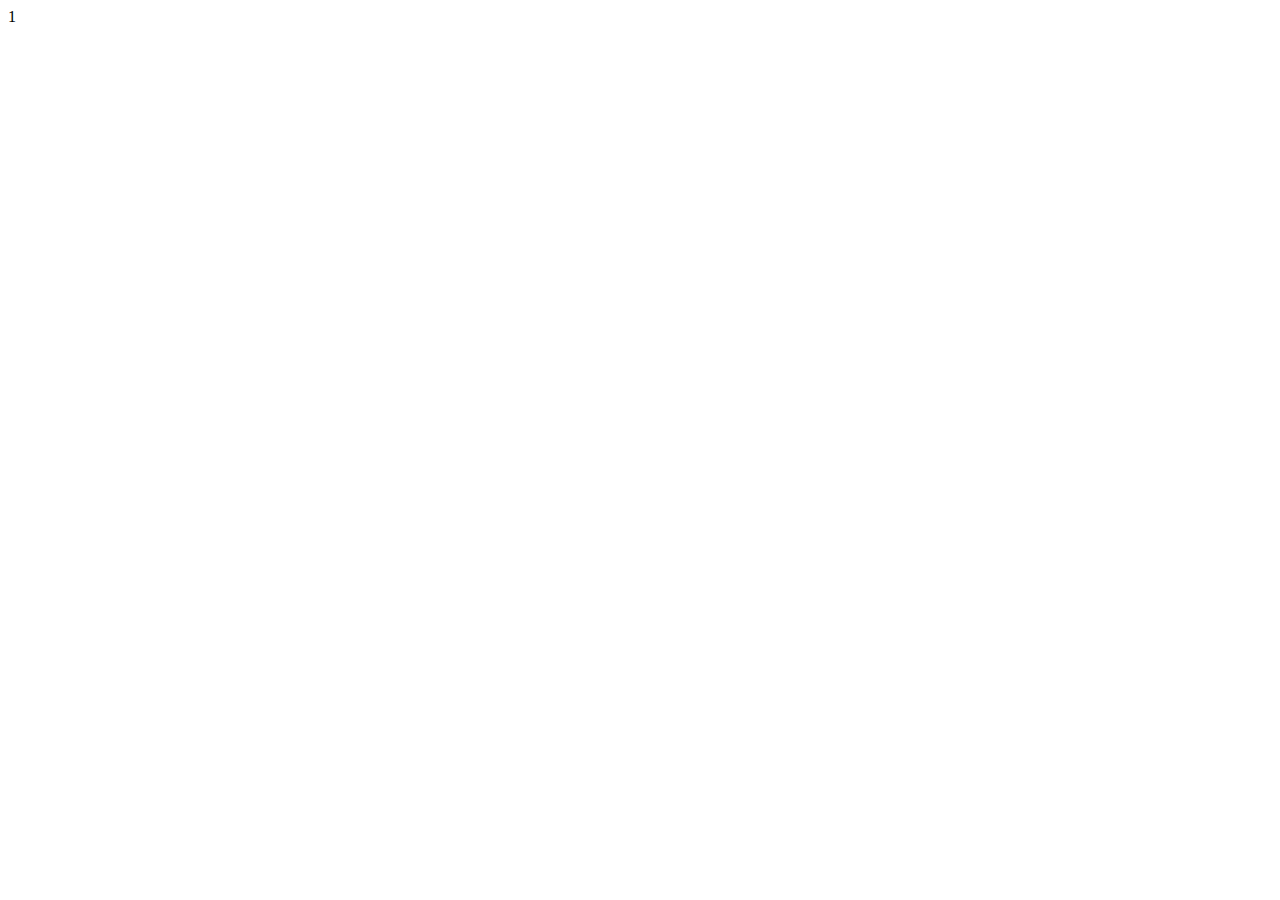
==== index.html @ 690d781f "Добавляет стартовые файлы" ====
1
<!DOCTYPE html>
<html lang="en">
<head>
    <meta charset="UTF-8">
    <meta http-equiv="X-UA-Compatible" content="IE=edge">
    <meta name="viewport" content="width=device-width, initial-scale=1.0">
    <title>Document</title>
</head>
<body>
    
</body>
</html>
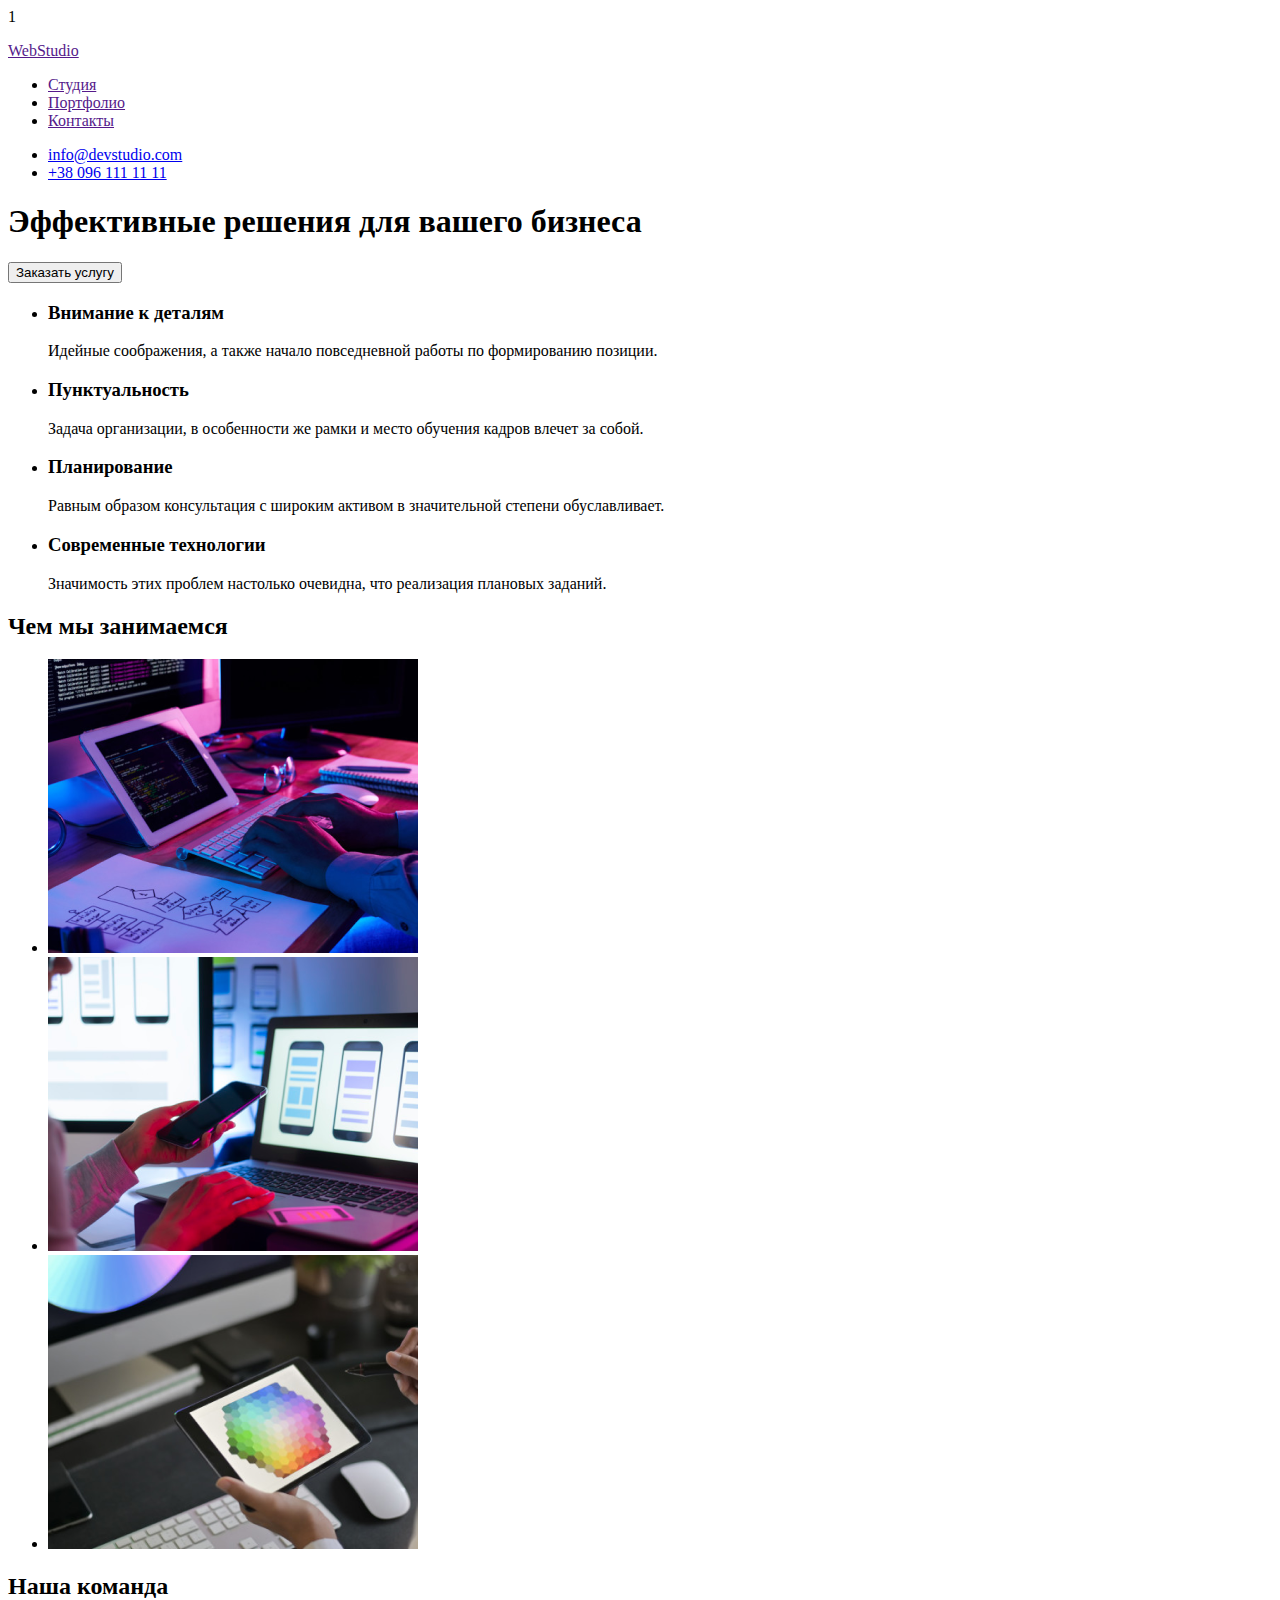
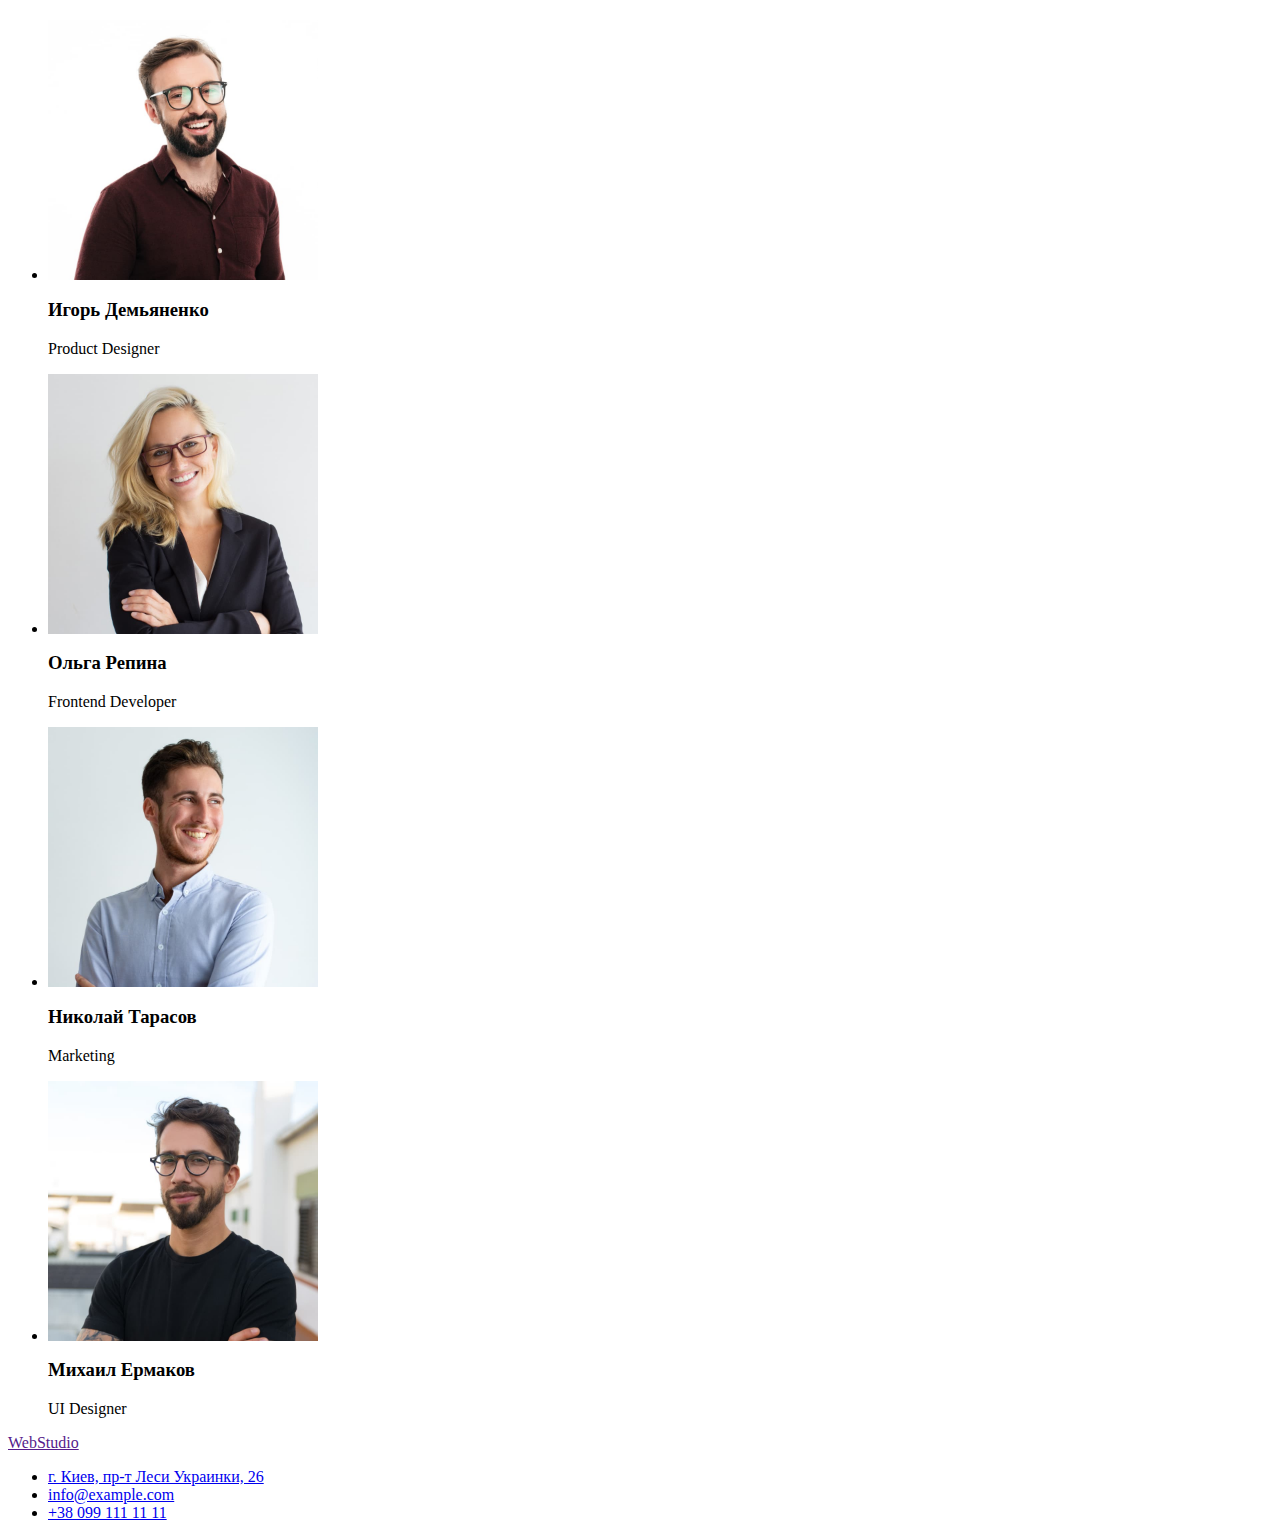
==== commit 8c77a2eb: "Выполнена разметка проекта" ====
--- a/index.html
+++ b/index.html
@@ -1,6 +1,6 @@
 1
 <!DOCTYPE html>
-<html lang="en">
+<html lang="ru">
 <head>
     <meta charset="UTF-8">
     <meta http-equiv="X-UA-Compatible" content="IE=edge">
@@ -8,6 +8,88 @@
     <title>Document</title>
 </head>
 <body>
-    
-</body>
+    <header>
+        <a href="">
+            <p lang="en">WebStudio</p>
+        </a>
+        <nav>
+        <ul>
+            <li><a href="">Студия</a></li>
+            <li><a href="">Портфолио</a></li>
+            <li><a href="">Контакты</a></li>
+        </ul>
+        </nav>
+        <ul>
+            <li><a href="mailto:info@devstudio.com">info@devstudio.com</a></li>
+            <li><a href="tel:+380961111111">+38 096 111 11 11</a></li>
+        </ul>
+     </header>
+     <main>
+         <section>
+            <h1>Эффективные решения для вашего бизнеса</h1>
+            <button type="button">Заказать услугу</button>
+        </section>
+        <section>
+            <ul>
+                <li>
+                    <h3>Внимание к деталям</h3>
+                    <p>Идейные соображения, а также начало повседневной работы по формированию позиции.</p>
+                </li>
+                <li>
+                    <h3>Пунктуальность</h3>
+                    <p>Задача организации, в особенности же рамки и место обучения кадров влечет за собой.</p>
+                </li>
+                <li>
+                    <h3>Планирование</h3>
+                    <p>Равным образом консультация с широким активом в значительной степени обуславливает.</p>
+                </li>
+                <li>
+                    <h3>Современные технологии</h3>
+                    <p>Значимость этих проблем настолько очевидна, что реализация плановых заданий.</p>
+                </li>
+            </ul>
+            <h2>Чем мы занимаемся</h2>
+            <ul>
+                <li><a href=""><img src="./images/img-1.png" alt="работа на клавиатуре" width="370" height="294"></a></li>
+                <li><a href=""><img src="./images/img-2.png" alt="сопряжение телефона и компьтера" width="370" height="294"></a></li>
+                <li><a href=""><img src="./images/img-3.png" alt="картинка на планшете" width="370" height="294"></a></li>
+            </ul>
+        </section>
+        <section>
+            <h2>Наша команда</h2>
+            <ul>
+                <li>
+                    <img src="./images/img-igor.jpg" alt="фотография Игоря" width="270" height="260">
+                    <h3>Игорь Демьяненко </h3>
+                    <p lang="en">Product Designer</p>
+                </li>
+                <li>
+                    <img src="./images/img-olga.jpg" alt="фотография Ольги" width="270" height="260">
+                    <h3>Ольга Репина</h3>
+                    <p lang="en">Frontend Developer</p>
+                </li>
+                <li>
+                    <img src="./images/img-nikola.jpg" alt="фотография Николая" width="270" height="260">
+                    <h3>Николай Тарасов</h3>
+                    <p lang="en">Marketing</p>
+                </li>
+                <li>
+                    <img src="./images/img-miha.jpg" alt="фотография Михаила" width="270" height="260">
+                    <h3>Михаил Ермаков</h3>
+                    <p lang="en">UI Designer</p>
+                </li>
+            </ul>
+        </section>
+     </main>
+     <footer>
+        <a href="">
+            <p lang="en">WebStudio</p>
+        </a>
+        <ul>
+            <li><a href="https://goo.gl/maps/vnpv5dZW7NSg2xcv8" target="_blank" rel="noreferrer noopener">г. Киев, пр-т Леси Украинки, 26</a></li>
+            <li><a href="mailto:info@example.com">info@example.com</a></li>
+            <li><a href="tel:+380991111111">+38 099 111 11 11</a></li>
+        </ul>
+     </footer>
+    </body>
 </html>
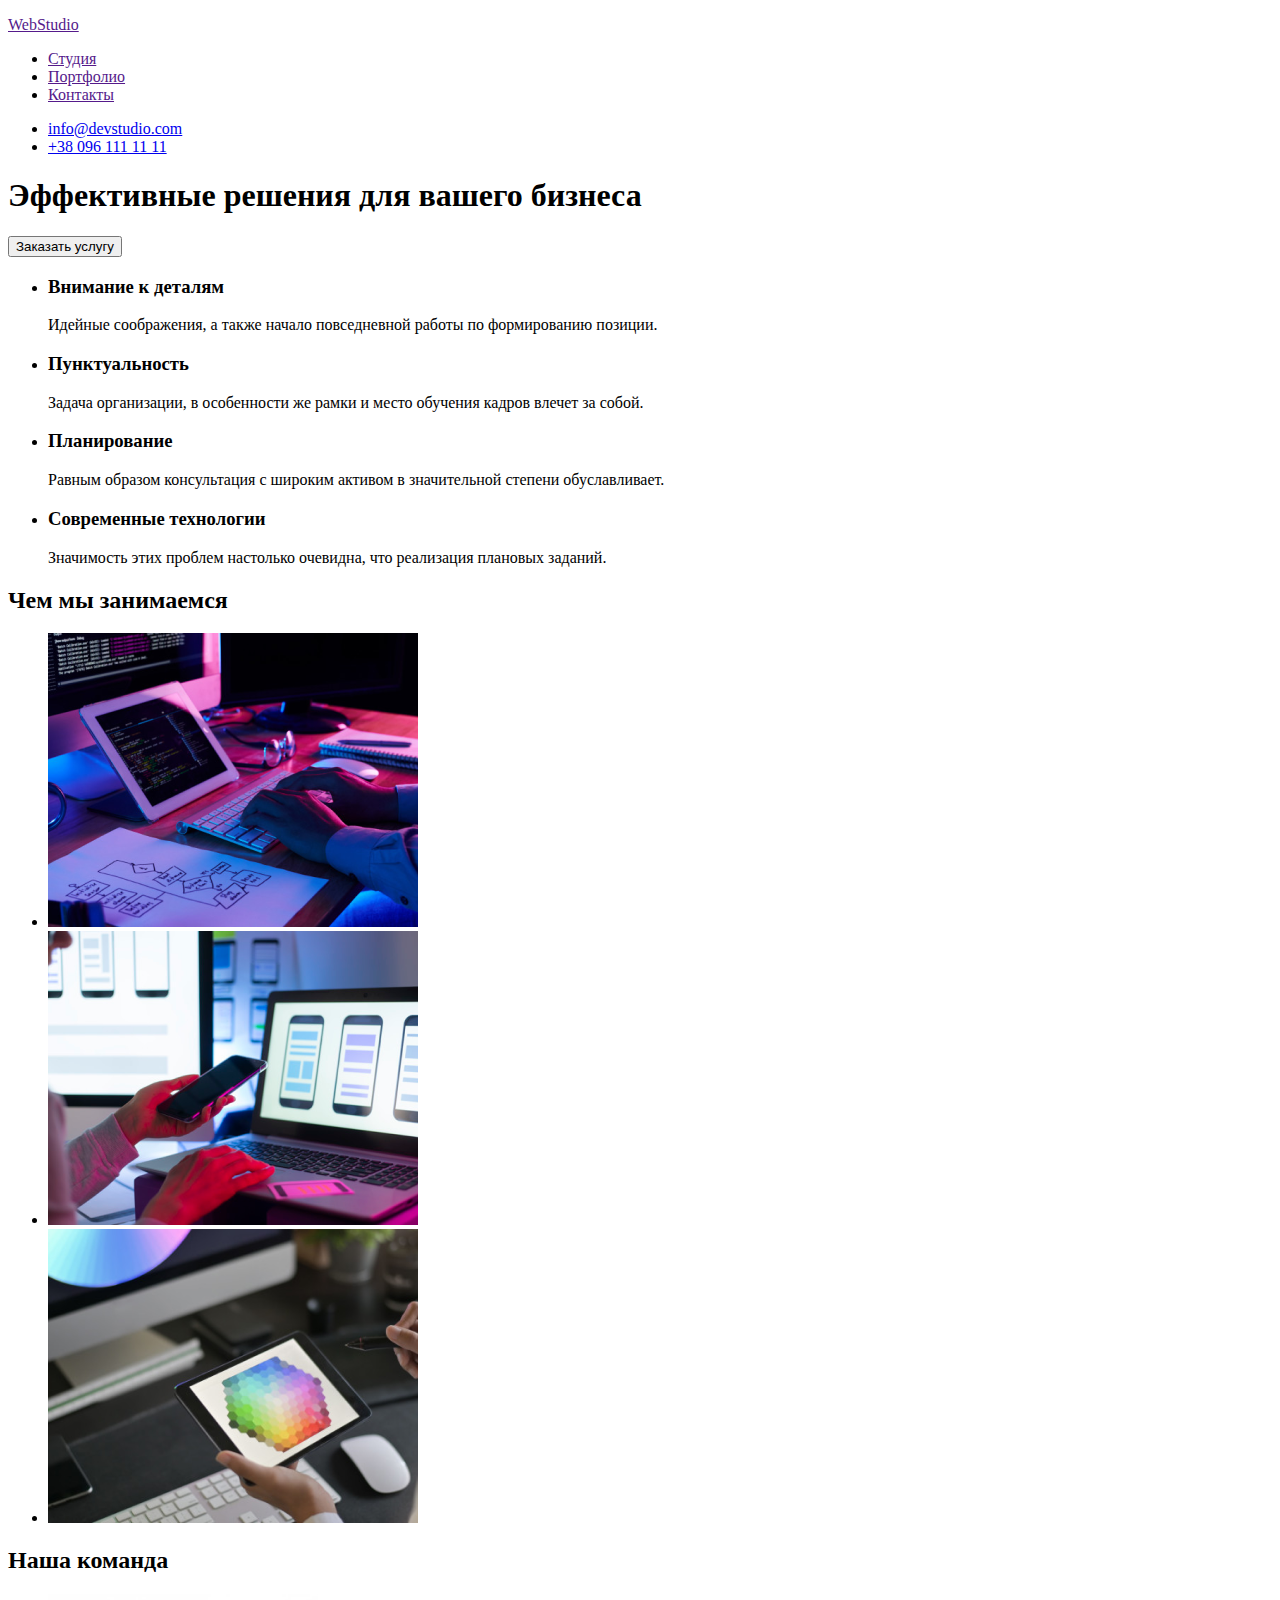
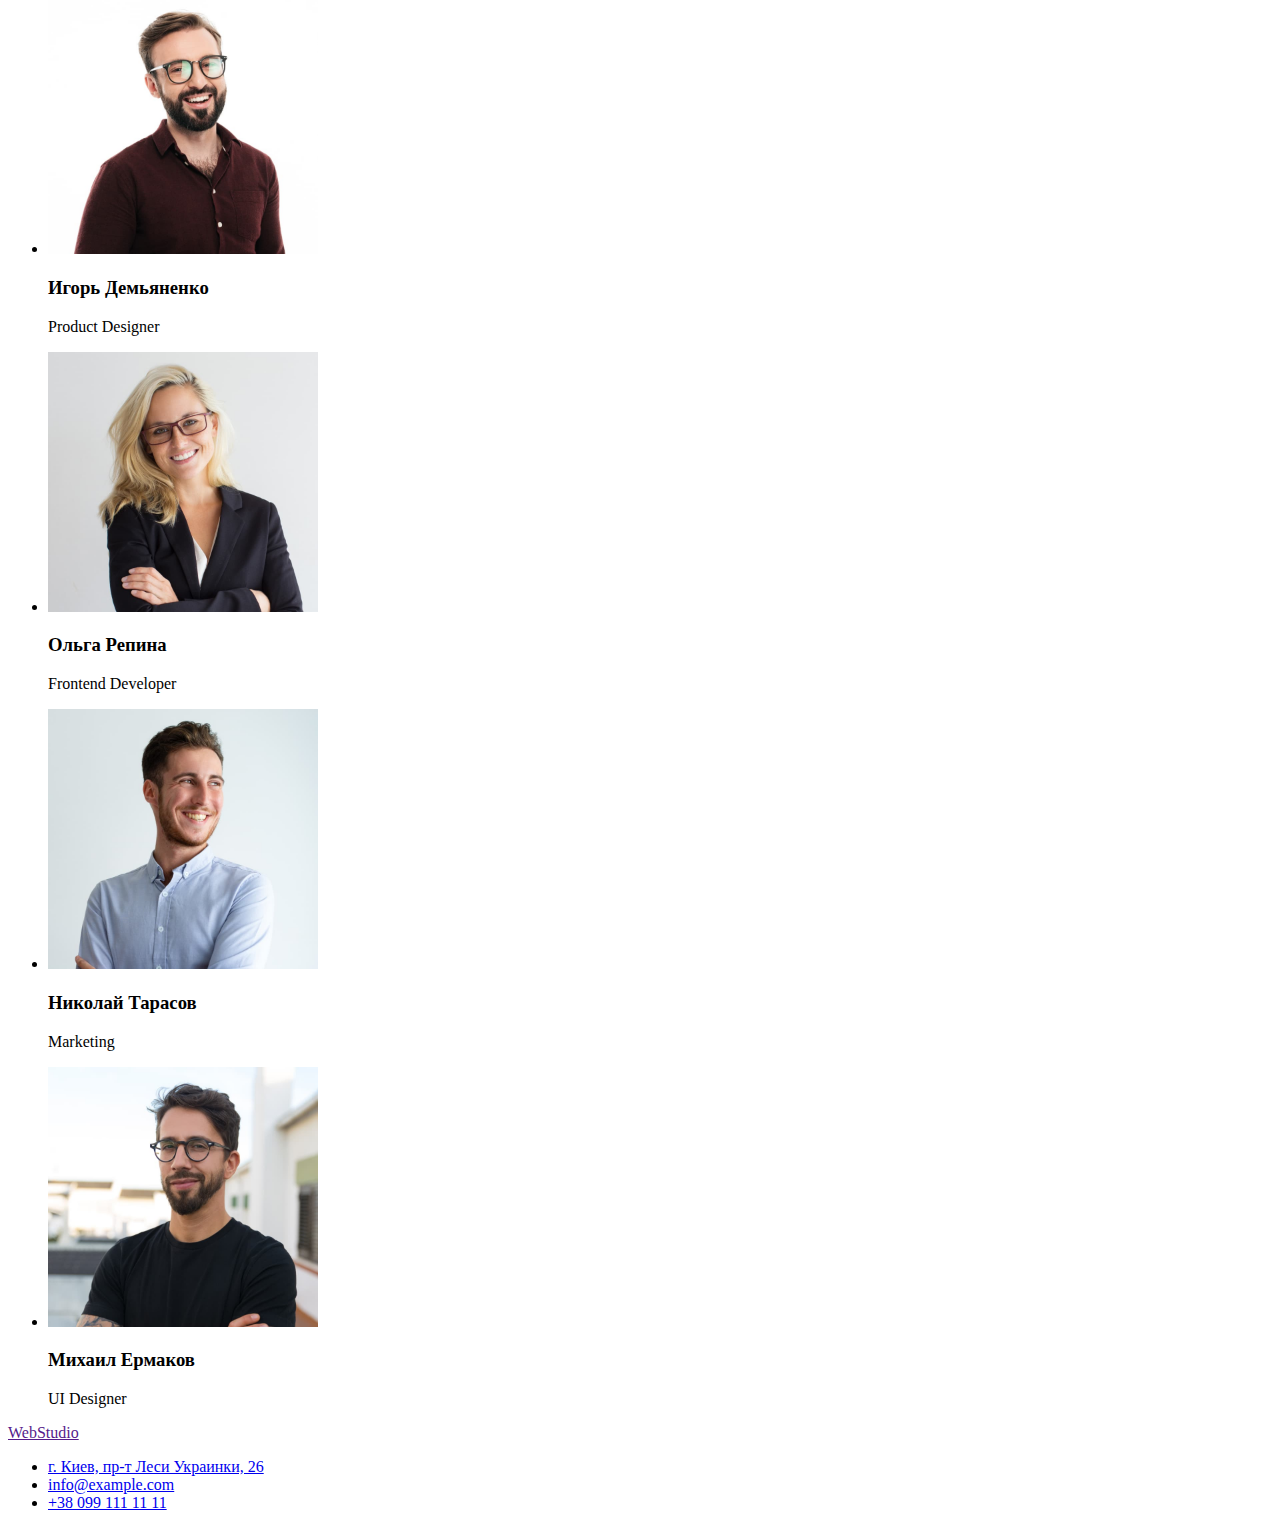
==== commit 6279b5bb: "Разметка выполнена по ДЗ" ====
--- a/index.html
+++ b/index.html
@@ -1,11 +1,10 @@
-1
 <!DOCTYPE html>
 <html lang="ru">
 <head>
     <meta charset="UTF-8">
     <meta http-equiv="X-UA-Compatible" content="IE=edge">
     <meta name="viewport" content="width=device-width, initial-scale=1.0">
-    <title>Document</title>
+    <title>Студия</title>
 </head>
 <body>
     <header>
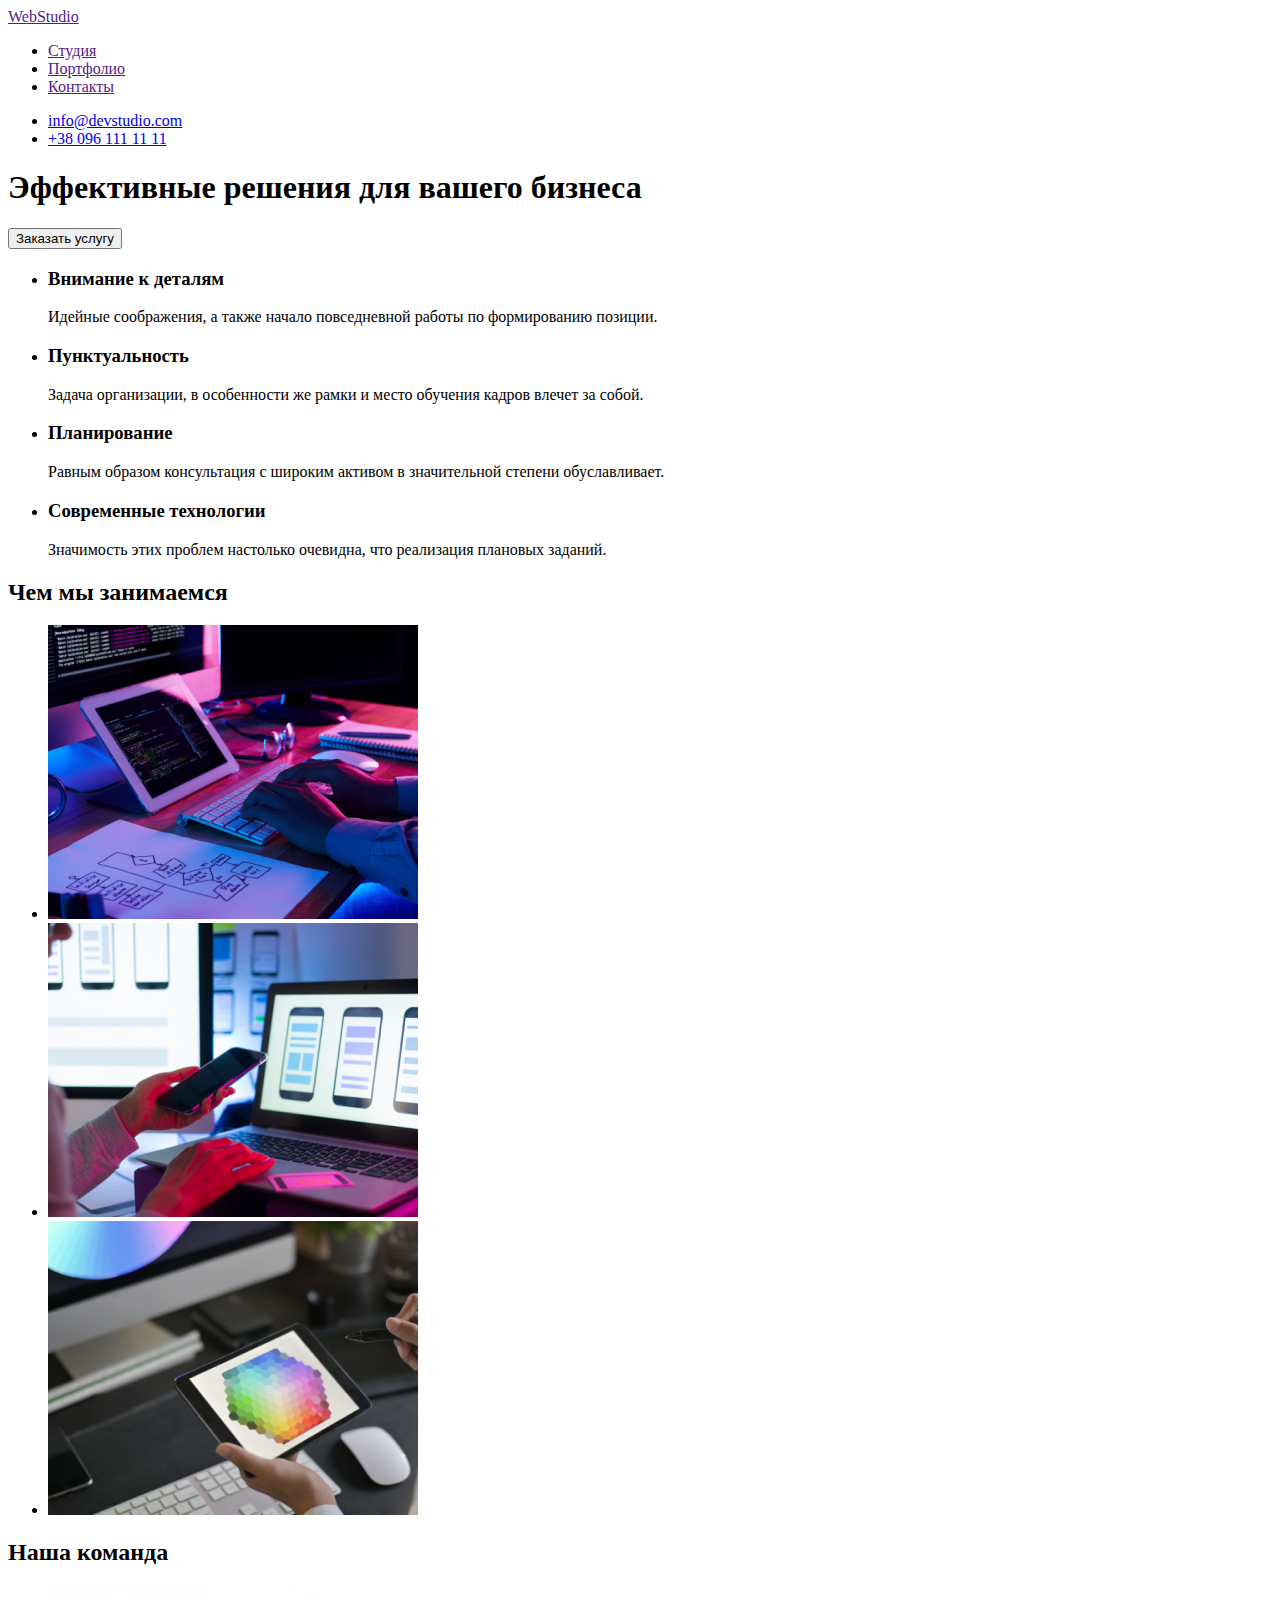
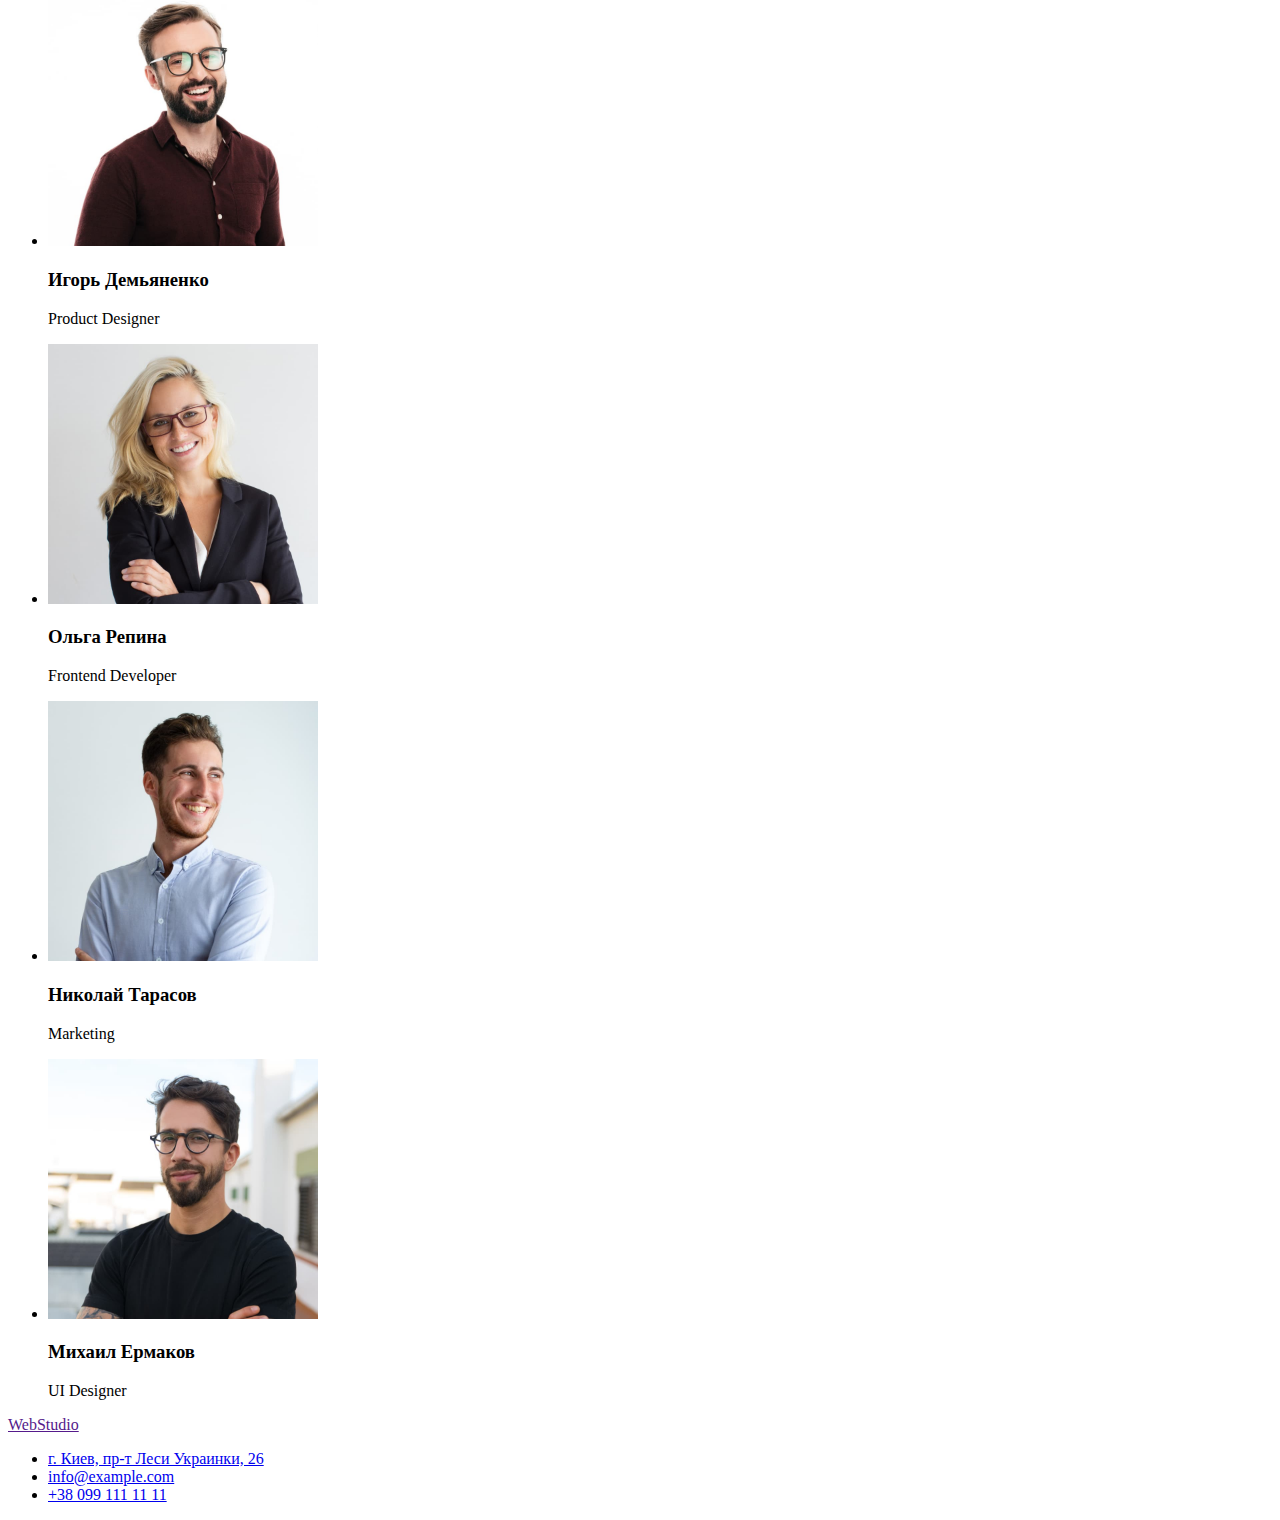
==== commit 8f6d93b3: "Исправлены замечания после проверки дз" ====
--- a/index.html
+++ b/index.html
@@ -8,9 +8,7 @@
 </head>
 <body>
     <header>
-        <a href="">
-            <p lang="en">WebStudio</p>
-        </a>
+        <a href="" lang="en">WebStudio</a>
         <nav>
         <ul>
             <li><a href="">Студия</a></li>
@@ -47,6 +45,8 @@
                     <p>Значимость этих проблем настолько очевидна, что реализация плановых заданий.</p>
                 </li>
             </ul>
+        </section>
+        <section>
             <h2>Чем мы занимаемся</h2>
             <ul>
                 <li><a href=""><img src="./images/img-1.png" alt="работа на клавиатуре" width="370" height="294"></a></li>
@@ -81,9 +81,7 @@
         </section>
      </main>
      <footer>
-        <a href="">
-            <p lang="en">WebStudio</p>
-        </a>
+        <a href="" lang="en">WebStudio</a>
         <ul>
             <li><a href="https://goo.gl/maps/vnpv5dZW7NSg2xcv8" target="_blank" rel="noreferrer noopener">г. Киев, пр-т Леси Украинки, 26</a></li>
             <li><a href="mailto:info@example.com">info@example.com</a></li>
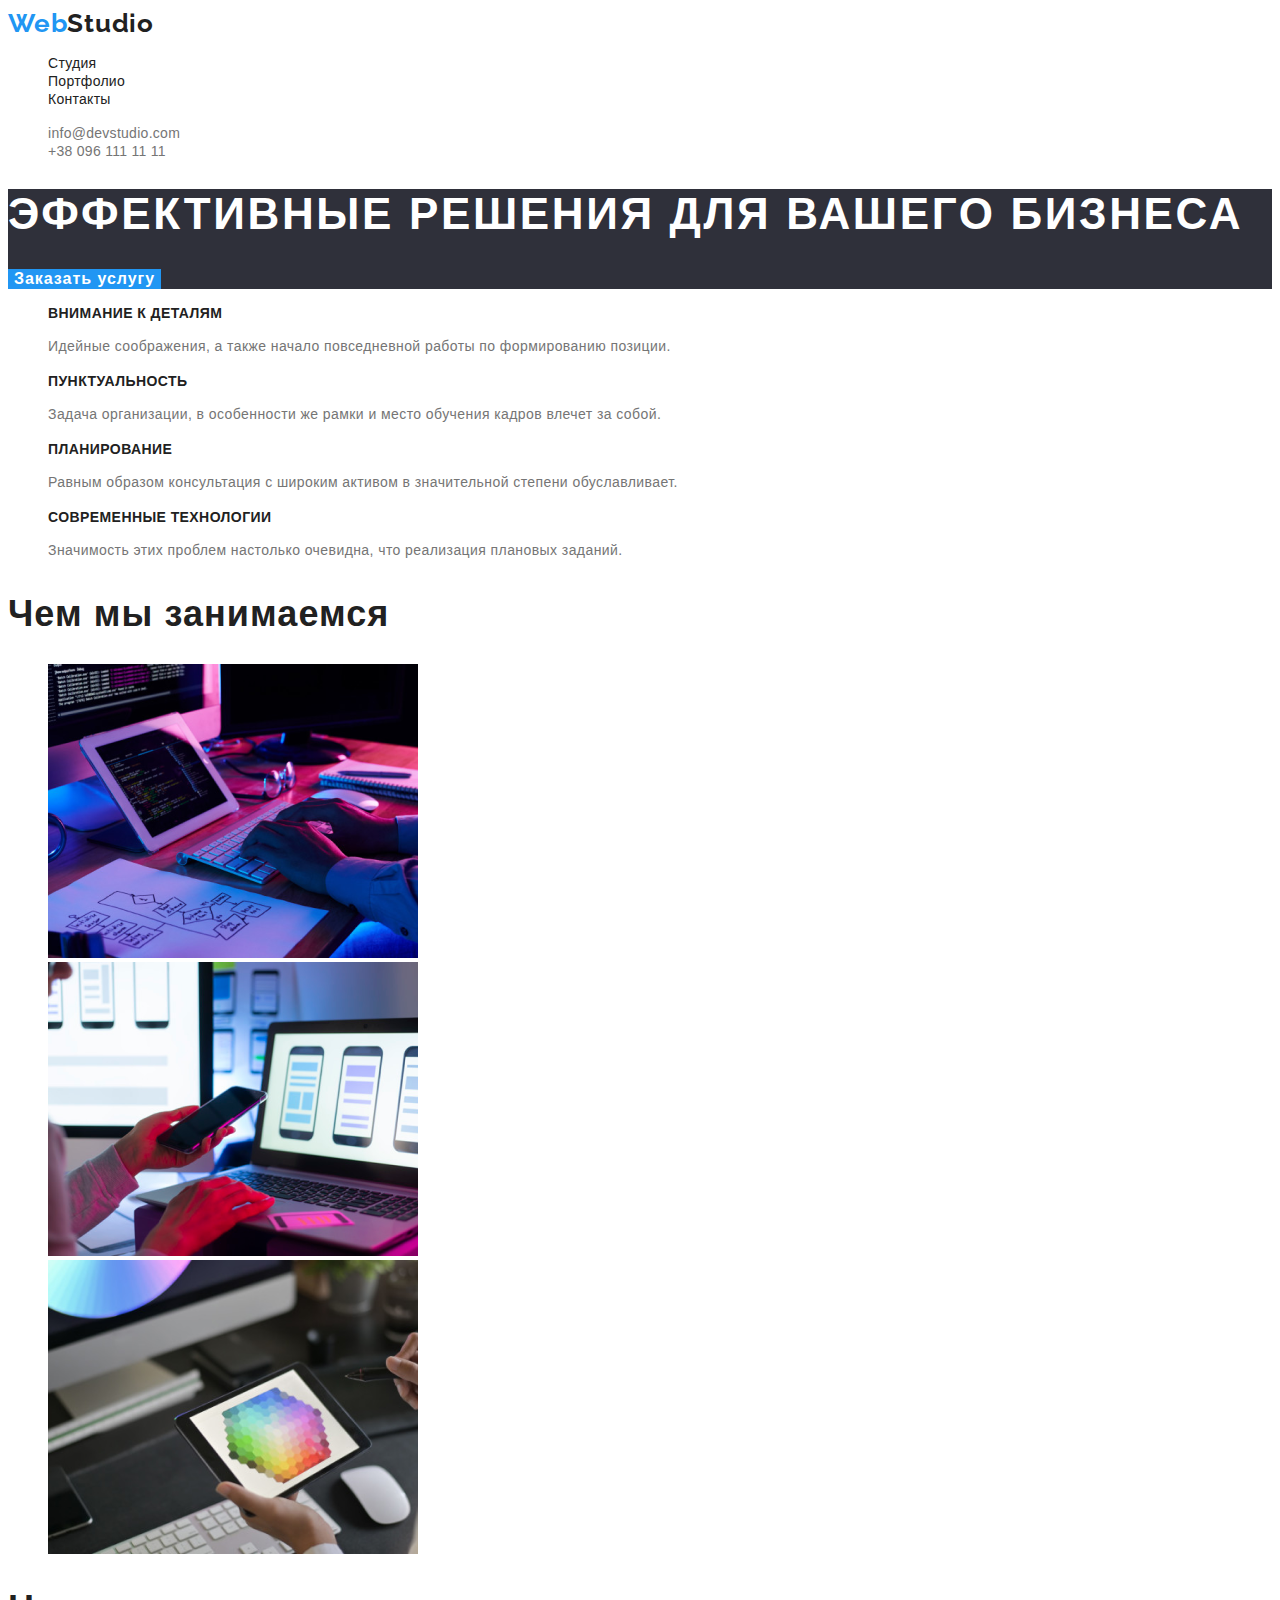
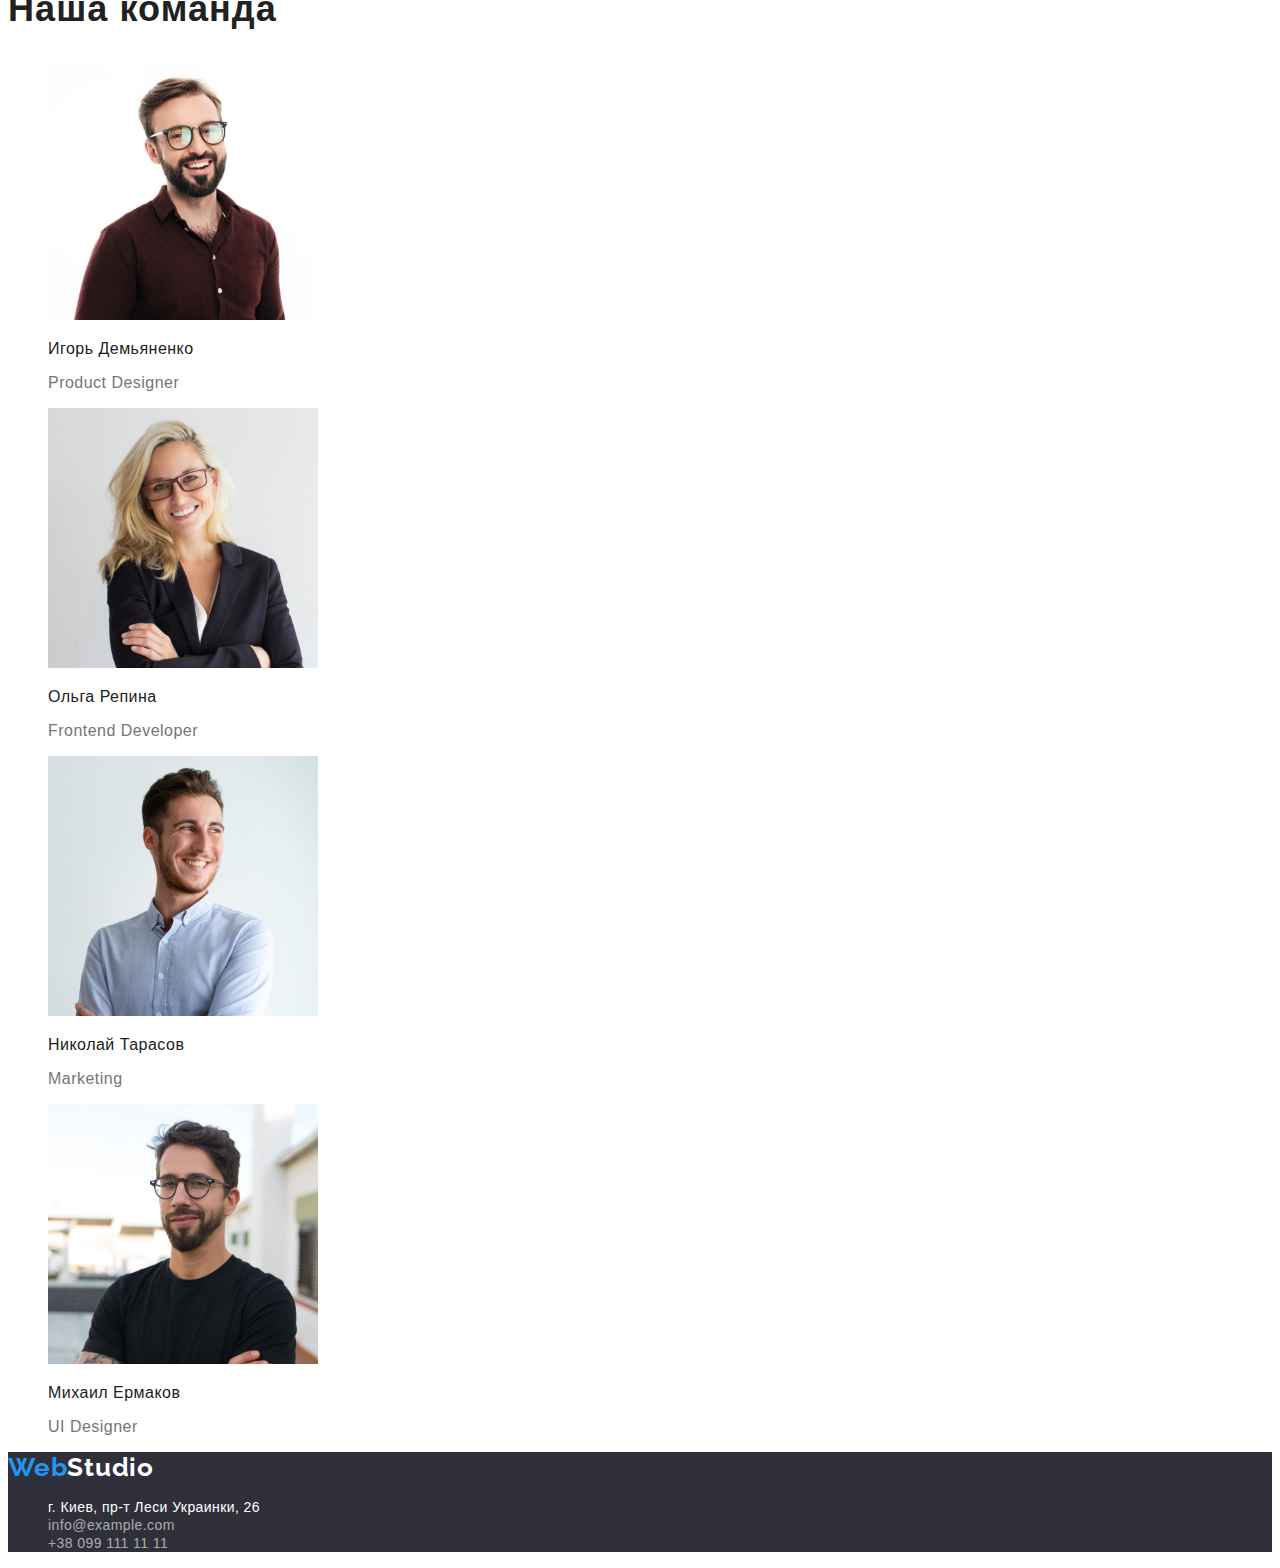
==== commit f205b75a: "Готовое ДЗ2" ====
--- a/index.html
+++ b/index.html
@@ -1,91 +1,97 @@
 <!DOCTYPE html>
 <html lang="ru">
 <head>
-    <meta charset="UTF-8">
-    <meta http-equiv="X-UA-Compatible" content="IE=edge">
-    <meta name="viewport" content="width=device-width, initial-scale=1.0">
+    <meta  charset="UTF-8">
+    <meta  http-equiv="X-UA-Compatible" content="IE=edge">
+    <meta  name="viewport" content="width=device-width, initial-scale=1.0">
     <title>Студия</title>
+    <link rel="preconnect" href="https://fonts.googleapis.com">
+    <link rel="preconnect" href="https://fonts.gstatic.com" crossorigin>
+    <link href="https://fonts.googleapis.com/css2?family=Raleway:wght@700&family=Roboto:wght@400;500;700;900&display=swap"
+        rel="stylesheet">
+
+    <link rel="stylesheet" href="./css/styles.css">
 </head>
 <body>
-    <header>
-        <a href="" lang="en">WebStudio</a>
-        <nav>
-        <ul>
-            <li><a href="">Студия</a></li>
-            <li><a href="">Портфолио</a></li>
-            <li><a href="">Контакты</a></li>
+    <header class="header">
+        <a class="header-logo link" href="" lang="en">Web<span class="header-logo-second">Studio</span></a>
+        <nav class="header-nav">
+        <ul class="header-list list "> 
+            <li class="header-item"><a class="header-link heder-text link" href="">Студия</a></li>
+            <li class="header-item"><a class="header-link heder-text link" href="./portfolio.html">Портфолио</a></li>
+            <li class="header-item"><a class="header-link heder-text link" href="">Контакты</a></li>
         </ul>
         </nav>
-        <ul>
-            <li><a href="mailto:info@devstudio.com">info@devstudio.com</a></li>
-            <li><a href="tel:+380961111111">+38 096 111 11 11</a></li>
+        <ul class="header-list-contact list">
+            <li class="header-item-contact"><a class="header-link-contact heder-text link" href="mailto:info@devstudio.com">info@devstudio.com</a></li>
+            <li class="header-item-contact"><a class="header-link-contact heder-text link" href="tel:+380961111111">+38 096 111 11 11</a></li>
         </ul>
      </header>
      <main>
-         <section>
-            <h1>Эффективные решения для вашего бизнеса</h1>
-            <button type="button">Заказать услугу</button>
+         <section class="home">
+            <h1 class="home-title">Эффективные решения для вашего бизнеса</h1>
+            <button type="button" class="home-btn button">Заказать услугу</button>
         </section>
-        <section>
-            <ul>
-                <li>
-                    <h3>Внимание к деталям</h3>
-                    <p>Идейные соображения, а также начало повседневной работы по формированию позиции.</p>
+        <section class="hero">
+            <ul class="hero-list list">
+                <li clacc="hero-element">
+                    <h3 class="hero-title">Внимание к деталям</h3>
+                    <p class="hero-after-title">Идейные соображения, а также начало повседневной работы по формированию позиции.</p>
                 </li>
-                <li>
-                    <h3>Пунктуальность</h3>
-                    <p>Задача организации, в особенности же рамки и место обучения кадров влечет за собой.</p>
+                <li clacc="hero-element">
+                    <h3 class="hero-title">Пунктуальность</h3>
+                    <p class="hero-after-title">Задача организации, в особенности же рамки и место обучения кадров влечет за собой.</p>
                 </li>
-                <li>
-                    <h3>Планирование</h3>
-                    <p>Равным образом консультация с широким активом в значительной степени обуславливает.</p>
+                <li clacc="hero-element">
+                    <h3 class="hero-title">Планирование</h3>
+                    <p class="hero-after-title">Равным образом консультация с широким активом в значительной степени обуславливает.</p>
                 </li>
-                <li>
-                    <h3>Современные технологии</h3>
-                    <p>Значимость этих проблем настолько очевидна, что реализация плановых заданий.</p>
+                <li clacc="hero-element">
+                    <h3 class="hero-title">Современные технологии</h3>
+                    <p class="hero-after-title">Значимость этих проблем настолько очевидна, что реализация плановых заданий.</p>
                 </li>
             </ul>
         </section>
-        <section>
-            <h2>Чем мы занимаемся</h2>
-            <ul>
-                <li><a href=""><img src="./images/img-1.png" alt="работа на клавиатуре" width="370" height="294"></a></li>
-                <li><a href=""><img src="./images/img-2.png" alt="сопряжение телефона и компьтера" width="370" height="294"></a></li>
-                <li><a href=""><img src="./images/img-3.png" alt="картинка на планшете" width="370" height="294"></a></li>
+        <section class="about">
+            <h2 class="about-title">Чем мы занимаемся</h2>
+            <ul class="about-list list">
+                <li class="about-item"><a class="about-link link" href=""><img src="./images/img-1.png" alt="работа на клавиатуре" width="370" height="294"></a></li>
+                <li class="about-item"><a class="about-link link" href=""><img src="./images/img-2.png" alt="сопряжение телефона и компьтера" width="370" height="294"></a></li>
+                <li class="about-item"><a class="about-link link" href=""><img src="./images/img-3.png" alt="картинка на планшете" width="370" height="294"></a></li>
             </ul>
         </section>
-        <section>
-            <h2>Наша команда</h2>
-            <ul>
-                <li>
+        <section class="team">
+            <h2 class="team-title">Наша команда</h2>
+            <ul class="team-list list">
+                <li class="team-item">
                     <img src="./images/img-igor.jpg" alt="фотография Игоря" width="270" height="260">
-                    <h3>Игорь Демьяненко </h3>
-                    <p lang="en">Product Designer</p>
+                    <h3 class="team-name">Игорь Демьяненко </h3>
+                    <p lang="en" class="team-after-name">Product Designer</p>
                 </li>
-                <li>
+                <li class="team-item">
                     <img src="./images/img-olga.jpg" alt="фотография Ольги" width="270" height="260">
-                    <h3>Ольга Репина</h3>
-                    <p lang="en">Frontend Developer</p>
+                    <h3 class="team-name">Ольга Репина</h3>
+                    <p lang="en" class="team-after-name">Frontend Developer</p>
                 </li>
-                <li>
+                <li class="team-item">
                     <img src="./images/img-nikola.jpg" alt="фотография Николая" width="270" height="260">
-                    <h3>Николай Тарасов</h3>
-                    <p lang="en">Marketing</p>
+                    <h3 class="team-name">Николай Тарасов</h3>
+                    <p lang="en" class="team-after-name">Marketing</p>
                 </li>
-                <li>
+                <li class="team-item">
                     <img src="./images/img-miha.jpg" alt="фотография Михаила" width="270" height="260">
-                    <h3>Михаил Ермаков</h3>
-                    <p lang="en">UI Designer</p>
+                    <h3 class="team-name">Михаил Ермаков</h3>
+                    <p lang="en" class="team-after-name">UI Designer</p>
                 </li>
             </ul>
         </section>
      </main>
-     <footer>
-        <a href="" lang="en">WebStudio</a>
-        <ul>
-            <li><a href="https://goo.gl/maps/vnpv5dZW7NSg2xcv8" target="_blank" rel="noreferrer noopener">г. Киев, пр-т Леси Украинки, 26</a></li>
-            <li><a href="mailto:info@example.com">info@example.com</a></li>
-            <li><a href="tel:+380991111111">+38 099 111 11 11</a></li>
+     <footer class="footer">
+        <a class="footer-logo link" href="" lang="en">Web<span class="footer-logo-second">Studio</span></a>
+        <ul class="footer-list list">
+            <li class="footer-item"><a class="footer-link-maps link" href="https://goo.gl/maps/vnpv5dZW7NSg2xcv8" target="_blank" rel="noreferrer noopener">г. Киев, пр-т Леси Украинки, 26</a></li>
+            <li class="footer-item"><a class="footer-link link" href="mailto:info@example.com">info@example.com</a></li>
+            <li class="footer-item"><a class="footer-link link" href="tel:+380991111111">+38 099 111 11 11</a></li>
         </ul>
      </footer>
     </body>
--- a/css/styles.css
+++ b/css/styles.css
@@ -0,0 +1,162 @@
+:root {
+  --acent-color: #2196f3;
+  --acent-second-color: #ffffff;
+  --backgroud-color: #2f303a;
+  --text-color: #757575;
+}
+
+body {
+  font-family: "Robot", sans-serif;
+  color: #212121;
+}
+.list {
+  list-style: none;
+}
+.link {
+  text-decoration: none;
+}
+.button {
+  cursor: pointer;
+}
+/*----------------------------- HEADER ---------------------------------*/
+.header-logo {
+  font-family: "Raleway", sans-serif;
+  font-weight: 700;
+  font-size: 26px;
+  line-height: 1, 19;
+  letter-spacing: 0.03em;
+  color: var(--acent-color);
+}
+.header-logo-second {
+  color: #212121;
+}
+.heder-text {
+  font-weight: 500;
+  font-size: 14px;
+  line-height: 1.14;
+  letter-spacing: 0.02em;
+}
+.header-link {
+  color: inherit;
+}
+.header-link-contact {
+  color: var(--text-color);
+}
+.header-link:hover,
+.header-link-contact:hover,
+.header-link:focus,
+.header-link-contact:focus {
+  color: var(--acent-color);
+}
+/*------------------------------------------ MAIN -------------------------------------------*/
+.home {
+  background-color: var(--backgroud-color);
+}
+.home-title {
+  font-weight: 900;
+  font-size: 44px;
+  line-height: 1, 37;
+  letter-spacing: 0.06em;
+  text-transform: uppercase;
+  color: var(--acent-second-color);
+}
+.home-btn {
+  font-weight: 700;
+  font-size: 16px;
+  line-height: 1, 87;
+  letter-spacing: 0.06em;
+  color: var(--acent-second-color);
+  background-color: var(--acent-color);
+  border: none;
+}
+.hero-title {
+  font-weight: 700;
+  font-size: 14px;
+  line-height: 1, 14;
+  letter-spacing: 0.03em;
+  text-transform: uppercase;
+}
+.hero-after-title {
+  font-size: 14px;
+  line-height: 1.71;
+  letter-spacing: 0.03em;
+  color: var(--text-color);
+}
+.about-title {
+  font-weight: 700;
+  font-size: 36px;
+  line-height: 1, 17;
+  letter-spacing: 0.03em;
+}
+.team-title {
+  font-weight: 700;
+  font-size: 36px;
+  line-height: 1, 17;
+  letter-spacing: 0.03em;
+}
+.team-name {
+  font-weight: 500;
+  font-size: 16px;
+  line-height: 1, 19;
+  letter-spacing: 0.03em;
+}
+.team-after-name {
+  font-size: 16px;
+  line-height: 1, 19;
+  letter-spacing: 0.03em;
+  color: var(--text-color);
+}
+/* ------------------------------------------FOOTER ----------------------------------------*/
+.footer {
+  background-color: var(--backgroud-color);
+}
+.footer-logo {
+  font-family: "Raleway", sans-serif;
+  font-weight: 700;
+  font-size: 26px;
+  line-height: 1, 19;
+  letter-spacing: 0.03em;
+  color: var(--acent-color);
+}
+.footer-logo-second {
+  color: var(--acent-second-color);
+}
+.footer-link-maps {
+  font-size: 14px;
+  line-height: 1, 71;
+  letter-spacing: 0.03em;
+  color: var(--acent-second-color);
+}
+.footer-link {
+  font-size: 14px;
+  line-height: 1, 71;
+  letter-spacing: 0.03em;
+  color: rgba(255, 255, 255, 0.6);
+}
+
+/* _____________________________________PORTFOLIO ___________________________*/
+.filter-btn {
+  font-weight: 500;
+  font-size: 16px;
+  line-height: 1, 62;
+  letter-spacing: 0.03em;
+  background: #f5f4fa;
+  border: none;
+}
+.filter-btn:hover,
+.filter-btn:focus {
+  color: var(--acent-second-color);
+  background-color: var(--acent-color);
+}
+.portfolio-title {
+  font-weight: 700;
+  font-size: 18px;
+  line-height: 2, 00;
+  letter-spacing: 0.06em;
+}
+.portfolio-link {
+  font-size: 16px;
+  line-height: 1, 87;
+  letter-spacing: 0.03em;
+  color: var(--text-color);
+}
